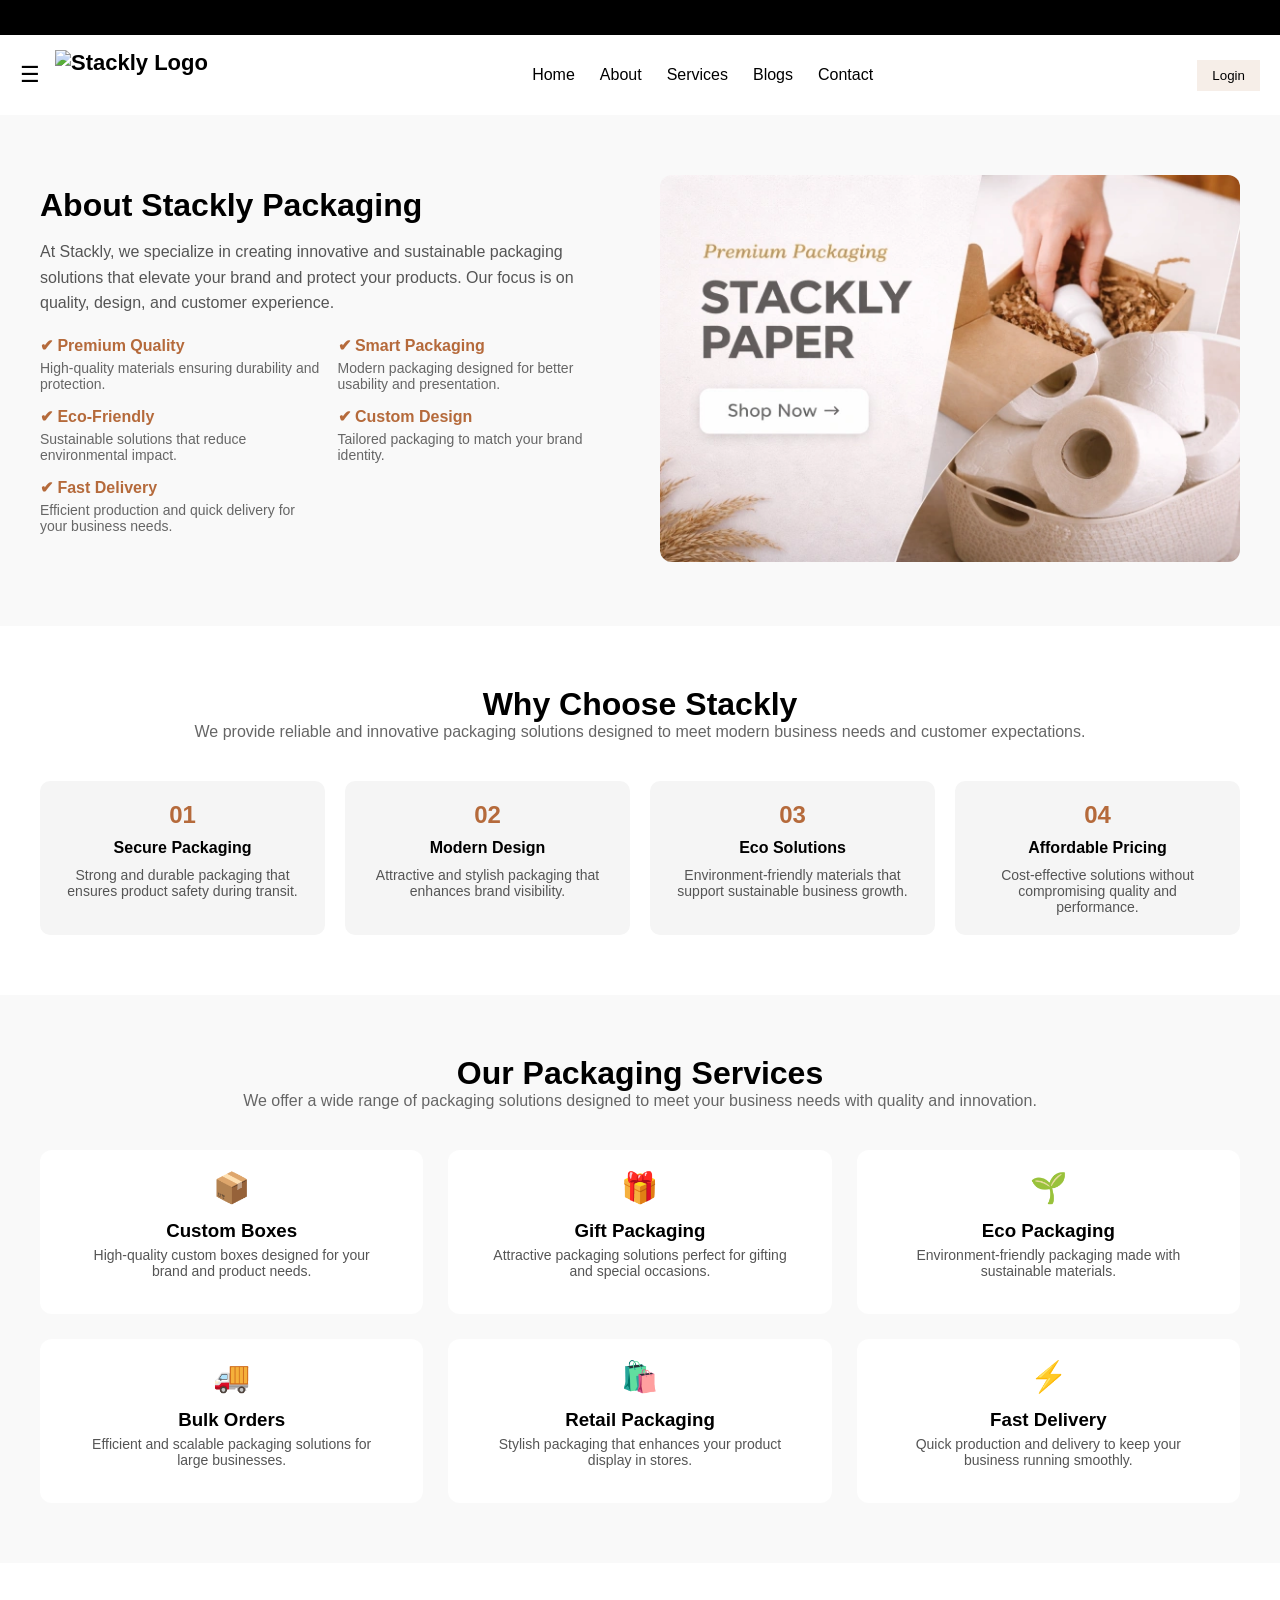
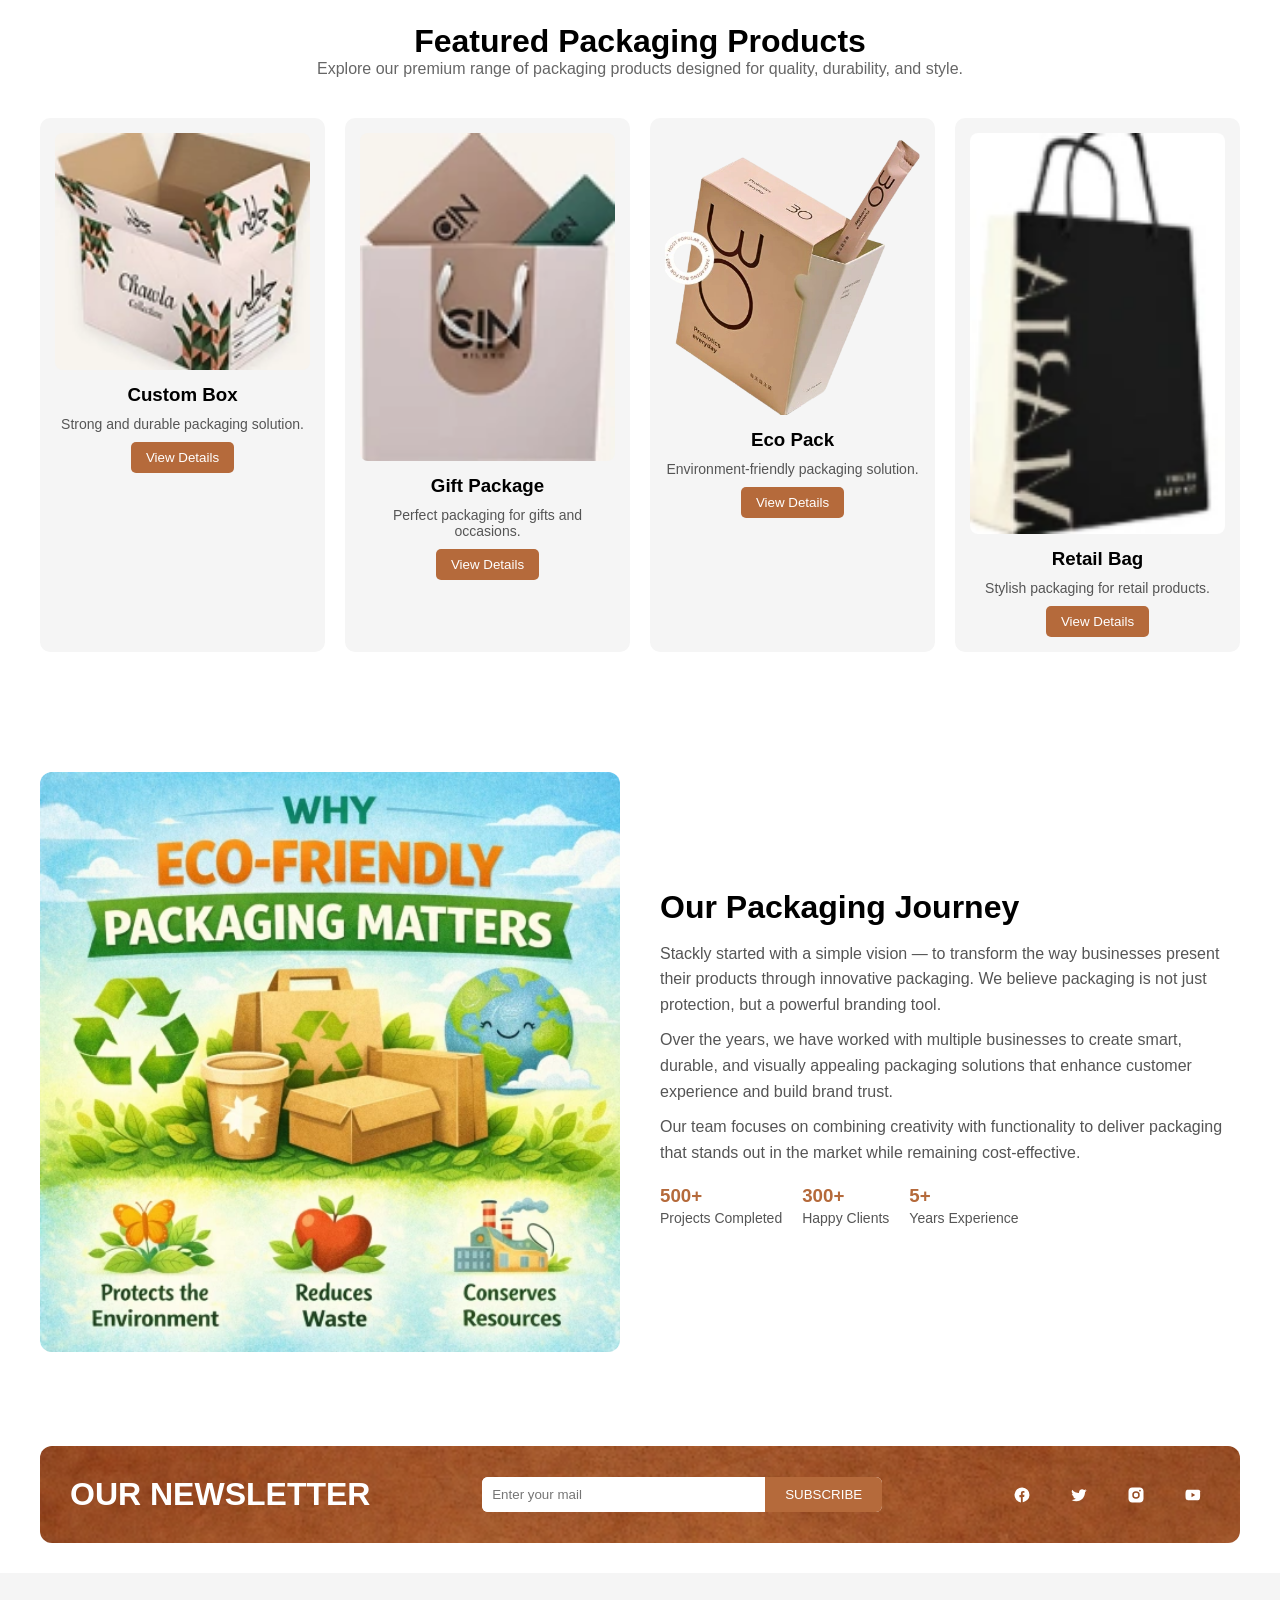
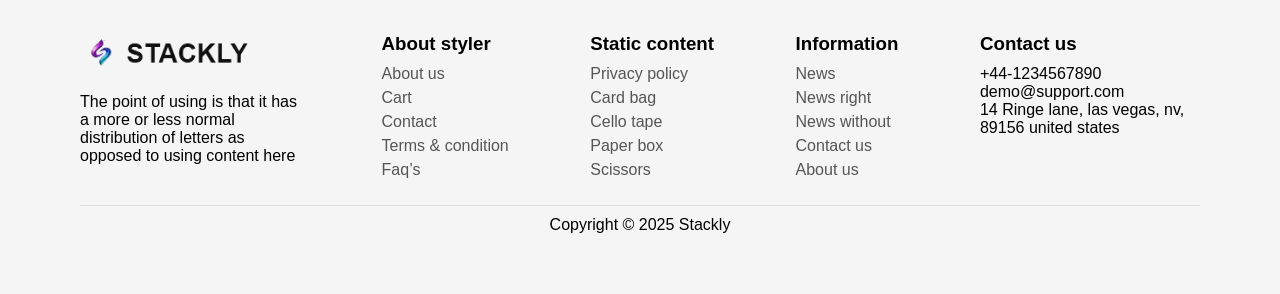
==== about.html @ 5dd0e245 "updted the teask" ====
<!DOCTYPE html>
<html lang="en">
<head>
  <meta charset="UTF-8">
  <title>Shopify Style Header</title>
  <link rel="stylesheet" href="style.css">
</head>
<body>

<!-- TOP BAR -->
<div class="top-bar">
  <div class="scroll-text">
    🚀 Free Shipping Above ₹999 | Best Packaging Solutions | Contact Now!
  </div>
</div>

<!-- HEADER -->
<header class="header">

  <!-- LEFT -->
  <div class="left">
    <div class="hamburger" id="hamburger">☰</div>
  <a href="index.html" class="logo">
  <img src="images/logo2.webp" alt="Stackly Logo">
</a>
  </div>

  <!-- CENTER NAV (DESKTOP) -->
  <nav class="nav-desktop">
    <a href="index.html">Home</a>
    <a href="about.html">About</a>
    <a href="services.html">Services</a>
    <a href="blogs.html">Blogs</a>
    <a href="contact.html">Contact</a>
  </nav>

  <!-- RIGHT -->
  <div class="right">
    <button class="login-btn">Login</button>
  </div>

</header>

<!-- MOBILE MENU -->
<div class="mobile-menu" id="mobileMenu">

  <div class="menu-header">
    <span>Menu</span>
    <span class="close-btn" id="closeBtn">✕</span>
  </div>

 <ul class="menu-list">
  <li>
    <a href="index.html" class="menu-item">HOME <span>▾</span></a>
  </li>
  <li>
    <a href="about.html" class="menu-item">ABOUT US <span>▾</span></a>
  </li>
  <li>
    <a href="services.html" class="menu-item">SERVICES <span>▾</span></a>
  </li>
  <li>
    <a href="blogs.html" class="menu-item">BLOGS <span>▾</span></a>
  </li>
  <li>
    <a href="contact.html" class="menu-item">CONTACT <span>▾</span></a>
  </li>
</ul>

</div>

<!-- OVERLAY -->
<div class="overlay" id="overlay"></div>























<section class="about-stackly">

  <div class="about-container">

    <!-- LEFT CONTENT -->
    <div class="about-text">
      <h2>About Stackly Packaging</h2>
      <p class="main-text">
        At Stackly, we specialize in creating innovative and sustainable packaging
        solutions that elevate your brand and protect your products. Our focus is on
        quality, design, and customer experience.
      </p>

      <!-- FEATURES -->
      <div class="features">

        <div class="feature">
          <h4>✔ Premium Quality</h4>
          <p>High-quality materials ensuring durability and protection.</p>
        </div>

        <div class="feature">
          <h4>✔ Smart Packaging</h4>
          <p>Modern packaging designed for better usability and presentation.</p>
        </div>

        <div class="feature">
          <h4>✔ Eco-Friendly</h4>
          <p>Sustainable solutions that reduce environmental impact.</p>
        </div>

        <div class="feature">
          <h4>✔ Custom Design</h4>
          <p>Tailored packaging to match your brand identity.</p>
        </div>

        <div class="feature">
          <h4>✔ Fast Delivery</h4>
          <p>Efficient production and quick delivery for your business needs.</p>
        </div>

      </div>
    </div>

    <!-- RIGHT IMAGE -->
    <div class="about-image">
      <img src="IMAGES/paper1.webp" alt="Stackly Packaging">
    </div>

  </div>

</section>















<section class="why-stackly">

  <div class="why-container">

    <!-- HEADING -->
    <div class="why-header">
      <h2>Why Choose Stackly</h2>
      <p>
        We provide reliable and innovative packaging solutions designed to meet 
        modern business needs and customer expectations.
      </p>
    </div>

    <!-- CARDS -->
    <div class="why-cards">

      <div class="why-card">
        <h3>01</h3>
        <h4>Secure Packaging</h4>
        <p>
          Strong and durable packaging that ensures product safety during transit.
        </p>
      </div>

      <div class="why-card">
        <h3>02</h3>
        <h4>Modern Design</h4>
        <p>
          Attractive and stylish packaging that enhances brand visibility.
        </p>
      </div>

      <div class="why-card">
        <h3>03</h3>
        <h4>Eco Solutions</h4>
        <p>
          Environment-friendly materials that support sustainable business growth.
        </p>
      </div>

      <div class="why-card">
        <h3>04</h3>
        <h4>Affordable Pricing</h4>
        <p>
          Cost-effective solutions without compromising quality and performance.
        </p>
      </div>

    </div>

  </div>

</section>











<section class="services">

  <div class="services-container">

    <!-- HEADER -->
    <div class="services-header">
      <h2>Our Packaging Services</h2>
      <p>
        We offer a wide range of packaging solutions designed to meet your
        business needs with quality and innovation.
      </p>
    </div>

    <!-- SERVICES GRID -->
    <div class="services-grid">

      <div class="service-card">
        <div class="icon">📦</div>
        <h3>Custom Boxes</h3>
        <p>High-quality custom boxes designed for your brand and product needs.</p>
      </div>

      <div class="service-card">
        <div class="icon">🎁</div>
        <h3>Gift Packaging</h3>
        <p>Attractive packaging solutions perfect for gifting and special occasions.</p>
      </div>

      <div class="service-card">
        <div class="icon">🌱</div>
        <h3>Eco Packaging</h3>
        <p>Environment-friendly packaging made with sustainable materials.</p>
      </div>

      <div class="service-card">
        <div class="icon">🚚</div>
        <h3>Bulk Orders</h3>
        <p>Efficient and scalable packaging solutions for large businesses.</p>
      </div>

      <div class="service-card">
        <div class="icon">🛍️</div>
        <h3>Retail Packaging</h3>
        <p>Stylish packaging that enhances your product display in stores.</p>
      </div>

      <div class="service-card">
        <div class="icon">⚡</div>
        <h3>Fast Delivery</h3>
        <p>Quick production and delivery to keep your business running smoothly.</p>
      </div>

    </div>

  </div>

</section>



















<section class="products">

  <div class="products-container">

    <!-- HEADER -->
    <div class="products-header">
      <h2>Featured Packaging Products</h2>
      <p>
        Explore our premium range of packaging products designed for quality,
        durability, and style.
      </p>
    </div>

    <!-- PRODUCT GRID -->
    <div class="products-grid">

      <!-- PRODUCT 1 -->
      <div class="product-card">
        <div class="product-img">
          <img src="IMAGES/T1 (5).webp" alt="product">
        </div>
        <h3>Custom Box</h3>
        <p>Strong and durable packaging solution.</p>
        <button>View Details</button>
      </div>

      <!-- PRODUCT 2 -->
      <div class="product-card">
        <div class="product-img">
          <img src="IMAGES/T1 (3).webp" alt="product">
        </div>
        <h3>Gift Package</h3>
        <p>Perfect packaging for gifts and occasions.</p>
        <button>View Details</button>
      </div>

      <!-- PRODUCT 3 -->
      <div class="product-card">
        <div class="product-img">
          <img src="IMAGES/PAPER.webp" alt="product">
        </div>
        <h3>Eco Pack</h3>
        <p>Environment-friendly packaging solution.</p>
        <button>View Details</button>
      </div>

      <!-- PRODUCT 4 -->
      <div class="product-card">
        <div class="product-img">
          <img src="IMAGES/o (4).webp" alt="product">
        </div>
        <h3>Retail Bag</h3>
        <p>Stylish packaging for retail products.</p>
        <button>View Details</button>
      </div>

    </div>

  </div>

</section>

















<section class="about-story">

  <div class="about-story-container">

    <!-- IMAGE -->
    <div class="story-image">
      <img src="IMAGES/blog2.webp" alt="Stackly Story">
    </div>

    <!-- TEXT -->
    <div class="story-text">
      <h2>Our Packaging Journey</h2>

      <p>
        Stackly started with a simple vision — to transform the way businesses
        present their products through innovative packaging. We believe packaging
        is not just protection, but a powerful branding tool.
      </p>

      <p>
        Over the years, we have worked with multiple businesses to create smart,
        durable, and visually appealing packaging solutions that enhance customer
        experience and build brand trust.
      </p>

      <p>
        Our team focuses on combining creativity with functionality to deliver
        packaging that stands out in the market while remaining cost-effective.
      </p>

      <!-- STATS -->
      <div class="story-stats">

        <div class="stat">
          <h3>500+</h3>
          <p>Projects Completed</p>
        </div>

        <div class="stat">
          <h3>300+</h3>
          <p>Happy Clients</p>
        </div>

        <div class="stat">
          <h3>5+</h3>
          <p>Years Experience</p>
        </div>

      </div>

    </div>

  </div>

</section>


<section class="newsletter">
  <div class="newsletter-container">

    <h2>OUR NEWSLETTER</h2>

    <div class="subscribe-box">
      <input type="email" placeholder="Enter your mail">
      <button>SUBSCRIBE</button>
    </div>
<div class="social-icons">

  <!-- Facebook -->
  <a href="#">
    <svg viewBox="0 0 24 24">
      <path d="M22 12a10 10 0 1 0-11.5 9.9v-7h-2v-2.9h2V9.8c0-2 1.2-3.1 3-3.1.9 0 1.8.2 1.8.2v2h-1c-1 0-1.3.6-1.3 1.2v1.5h2.3l-.4 2.9h-1.9v7A10 10 0 0 0 22 12z"/>
    </svg>
  </a>

  <!-- Twitter -->
  <a href="#">
    <svg viewBox="0 0 24 24">
      <path d="M22 5.8c-.7.3-1.5.6-2.3.7.8-.5 1.4-1.3 1.7-2.2-.8.5-1.7.9-2.6 1.1A4.1 4.1 0 0 0 12 8.3c0 .3 0 .6.1.9A11.6 11.6 0 0 1 3 4.9a4.1 4.1 0 0 0 1.3 5.5c-.6 0-1.2-.2-1.7-.5v.1c0 2 1.4 3.7 3.3 4-.3.1-.7.1-1 .1-.3 0-.5 0-.8-.1.5 1.6 2.1 2.7 3.9 2.8A8.3 8.3 0 0 1 2 18.6a11.7 11.7 0 0 0 6.3 1.8c7.6 0 11.7-6.3 11.7-11.7v-.5c.8-.6 1.5-1.3 2-2.1z"/>
    </svg>
  </a>

  <!-- Instagram -->
  <a href="#">
    <svg viewBox="0 0 24 24">
      <path d="M7 2C4.2 2 2 4.2 2 7v10c0 2.8 2.2 5 5 5h10c2.8 0 5-2.2 5-5V7c0-2.8-2.2-5-5-5H7zm5 5a5 5 0 1 1 0 10 5 5 0 0 1 0-10zm6.5-.9a1.2 1.2 0 1 1-2.4 0 1.2 1.2 0 0 1 2.4 0zM12 9a3 3 0 1 0 0 6 3 3 0 0 0 0-6z"/>
    </svg>
  </a>

  <!-- YouTube -->
  <a href="#">
    <svg viewBox="0 0 24 24">
      <path d="M21.8 8s-.2-1.4-.8-2c-.7-.8-1.5-.8-1.9-.9C16.5 5 12 5 12 5h0s-4.5 0-7.1.1c-.4 0-1.2 0-1.9.9-.6.6-.8 2-.8 2S2 9.6 2 11.3v1.4c0 1.7.2 3.3.2 3.3s.2 1.4.8 2c.7.8 1.7.8 2.1.9 1.5.1 6.4.1 6.4.1s4.5 0 7.1-.1c.4 0 1.2 0 1.9-.9.6-.6.8-2 .8-2s.2-1.6.2-3.3v-1.4c0-1.7-.2-3.3-.2-3.3zM10 15V9l5 3-5 3z"/>
    </svg>
  </a>

</div>
  </div>
</section>


<footer class="footer">
  <div class="footer-container">

    <!-- LOGO -->
    <div class="footer-col">
     <a href="index.html">
  <img src="IMAGES/logo2.webp" class="logo" alt="Stackly Logo">
</a>
      <p>
        The point of using is that it has a more or less normal distribution 
        of letters as opposed to using content here
      </p>
    </div>

    <!-- ABOUT -->
    <div class="footer-col">
      <h3>About styler</h3>
      <a href="about.html">About us</a>
      <a href="404.html">Cart</a>
      <a href="contact.html">Contact</a>
      <a href="404.html">Terms & condition</a>
      <a href="404.html">Faq’s</a>
    </div>

    <!-- STATIC -->
    <div class="footer-col">
      <h3>Static content</h3>
      <a href="404.html">Privacy policy</a>
      <a href="404.html">Card bag</a>
      <a href="404.html">Cello tape</a>
      <a href="404.html">Paper box</a>
      <a href="404.html">Scissors</a>
    </div>

    <!-- INFO -->
    <div class="footer-col">
      <h3>Information</h3>
      <a href="404.html">News</a>
      <a href="404.html">News right</a>
      <a href="404.html">News without</a>
      <a href="404.html">Contact us</a>
      <a href="about.html">About us</a>
    </div>
    <!-- CONTACT -->
    <div class="footer-col">
      <h3>Contact us</h3>
      <p>+44-1234567890</p>
      <p>demo@support.com</p>
      <p>14 Ringe lane, las vegas, nv, 89156 united states</p>
    </div>

  </div>

  <div class="footer-bottom">
    <p>Copyright © 2025 Stackly</p>
  </div>
</footer>

<script src="main.js"></script>
</body>
</html>
---- style.css ----
* {
  margin: 0;
  padding: 0;
  box-sizing: border-box;
  font-family: sans-serif;
}

/* TOP BAR */
.top-bar {
  background: #000;
  color: #fff;
  overflow: hidden;
  white-space: nowrap;
  padding: 8px 0;
}

.scroll-text {
  display: inline-block;
  padding-left: 100%;
  animation: scroll 15s linear infinite;
}

@keyframes scroll {
  from { transform: translateX(0); }
  to { transform: translateX(-100%); }
}

/* HEADER */
.header {
  background: #ffffff;
  display: flex;
  justify-content: space-between;
  align-items: center;
  padding: 15px 20px;
  position: sticky;
  top: 0;
  z-index: 1000;
}

/* LEFT */
.left {
  display: flex;
  align-items: center;
  gap: 15px;
}

.logo {
  text-decoration: none;
  font-size: 22px;
  font-weight: bold;
  color: #000;
}

/* HAMBURGER */
.hamburger {
  font-size: 22px;
  cursor: pointer;
}

/* DESKTOP NAV */
.nav-desktop {
  display: flex;
  gap: 25px;
}

.nav-desktop a {
  text-decoration: none;
  color: #000;
}

/* LOGIN */
.login-btn {
  background: #f6eee8;
  padding: 8px 15px;
  border: none;
  cursor: pointer;
}

/* MOBILE MENU */
.mobile-menu {
  position: fixed;
  top: 0;
  left: -100%;
  width: 280px;
  height: 100%;
  background: #f6eee8;
  transition: 0.4s;
  z-index: 2000;
  padding: 20px;
}

.mobile-menu.active {
  left: 0;
}

/* MENU HEADER */
.menu-header {
  display: flex;
  justify-content: space-between;
  align-items: center;
  margin-bottom: 20px;
}

.close-btn {
  font-size: 22px;
  cursor: pointer;
}

/* MENU LIST */
.menu-list {
  list-style: none;
}

.menu-item {
  display: flex;
  justify-content: space-between;
  padding: 15px 0;
  border-bottom: 1px solid #ddd;
  cursor: pointer;
}

/* OVERLAY */
.overlay {
  position: fixed;
  top: 0;
  left: 0;
  width: 100%;
  height: 100%;
  background: rgba(0,0,0,0.4);
  display: none;
  z-index: 1500;
}

.overlay.active {
  display: block;
}

/* RESPONSIVE */
@media (max-width: 768px) {
  .nav-desktop {
    display: none;
  }
}
















/* HERO SECTION */
.hero {
  background: #f6eee8;
  padding: 60px 40px;
}

.hero-container {
  display: flex;
  align-items: center;
  justify-content: space-between;
  gap: 40px;
}

/* IMAGE */
.hero-image img {
  width: 100%;
  max-width: 400px;
}

/* CONTENT */
.hero-content {
  max-width: 500px;
}

.sub-title {
  color: #b07a4f;
  margin-bottom: 10px;
}

/* TITLE */
.hero-content h1 {
  font-size: 48px;
  margin-bottom: 20px;
}

/* FEATURES */
.features {
  display: flex;
  gap: 30px;
  margin-bottom: 20px;
}

.features h4 {
  margin-bottom: 5px;
}

.features p {
  font-size: 14px;
  color: #555;
}

/* BUTTON */
.hero-btn {
  padding: 12px 25px;
  background: #b07a4f;
  color: #fff;
  border: none;
  cursor: pointer;
  border-radius: 5px;
}

/* ANIMATION (ONE BY ONE) */
.hero-image,
.sub-title,
.hero-content h1,
.features div,
.hero-btn {
  opacity: 0;
  transform: translateY(30px);
  animation: fadeUp 0.6s forwards;
}

.hero-image { animation-delay: 0.2s; }
.sub-title { animation-delay: 0.4s; }
.hero-content h1 { animation-delay: 0.6s; }
.features div:nth-child(1) { animation-delay: 0.8s; }
.features div:nth-child(2) { animation-delay: 1s; }
.hero-btn { animation-delay: 1.2s; }

@keyframes fadeUp {
  to {
    opacity: 1;
    transform: translateY(0);
  }
}

/* RESPONSIVE */
@media (max-width: 768px) {

  .hero-container {
    flex-direction: column;
    text-align: center;
  }

  .features {
    flex-direction: column;
  }

  .hero-content h1 {
    font-size: 32px;
  }

  .hero-image img {
    max-width: 300px;
  }
}













@media (max-width: 768px) {

  .hero-container {
    flex-direction: column;
    align-items: flex-start;   /* ✅ LEFT ALIGN */
    text-align: left;          /* ✅ LEFT TEXT */
  }

  .features {
    flex-direction: column;
    align-items: flex-start;   /* ✅ LEFT ALIGN */
  }

  .hero-content {
    width: 100%;
  }

  .hero-content h1 {
    font-size: 32px;
  }

  .hero-image {
    width: 100%;
  }

  .hero-image img {
    max-width: 300px;
  }
}











/* SECTION */
.category {
  background: white;
  padding: 60px 40px;
}

/* CONTAINER */
.category-container {
  display: flex;
  justify-content: space-between;
  gap: 40px;
}

/* LEFT */
.category-left {
  max-width: 300px;
}

.small-title {
  color: #b07a4f;
  margin-bottom: 10px;
}

.category-left h2 {
  font-size: 40px;
  margin-bottom: 15px;
}

.desc {
  color: #555;
  margin-bottom: 20px;
}

/* BUTTON */
.category-btn {
  padding: 12px 25px;
  background: #b07a4f;
  color: #fff;
  border: none;
  border-radius: 5px;
  cursor: pointer;
}

/* RIGHT GRID (NO OVERFLOW) */
.category-right {
  display: grid;
  grid-template-columns: repeat(auto-fit, minmax(180px, 1fr));
  gap: 20px;
  width: 100%;
}

/* CARD */
.card {
  background: #eee7e1;
  padding: 20px;
  border-radius: 10px;
  text-align: center;
  transition: 0.3s;
}

.card:hover {
  transform: translateY(-5px);
}

/* IMAGE */
.card img {
  width: 100%;
  margin-bottom: 15px;
}

/* INFO */
.card-info span {
  color: #b07a4f;
  font-size: 14px;
}

.card-info h4 {
  margin-top: 5px;
}

/* ANIMATION */
.category-left,
.card {
  opacity: 0;
  transform: translateY(30px);
  animation: fadeUp 0.6s forwards;
}

.category-left { animation-delay: 0.2s; }
.card:nth-child(1) { animation-delay: 0.4s; }
.card:nth-child(2) { animation-delay: 0.6s; }
.card:nth-child(3) { animation-delay: 0.8s; }
.card:nth-child(4) { animation-delay: 1s; }
.card:nth-child(5) { animation-delay: 1.2s; }

@keyframes fadeUp {
  to {
    opacity: 1;
    transform: translateY(0);
  }
}

/* RESPONSIVE */
@media (max-width: 768px) {

  .category-container {
    flex-direction: column;
    align-items: flex-start;
  }

  .category-left h2 {
    font-size: 28px;
  }

  .category {
    padding: 40px 20px;
  }
}













.features-strip {
  background: #ffffff;
  padding: 30px 40px;
  border-top: 1px solid #eee;
}

.features-container {
  display: flex;
  justify-content: space-between;
  align-items: center;
  flex-wrap: wrap;
}

/* ITEM */
.feature-item {
  display: flex;
  align-items: center;
  gap: 10px;
  color: #333;

  opacity: 0;
  transform: translateY(20px);
  animation: fadeUp 0.6s forwards;
}

.feature-item:nth-child(1) { animation-delay: 0.2s; }
.feature-item:nth-child(2) { animation-delay: 0.4s; }
.feature-item:nth-child(3) { animation-delay: 0.6s; }
.feature-item:nth-child(4) { animation-delay: 0.8s; }

/* ICON */
.icon {
  font-size: 22px;
  color: #b07a4f;
}

/* TEXT */
.feature-item p {
  font-size: 16px;
}

/* ANIMATION */
@keyframes fadeUp {
  to {
    opacity: 1;
    transform: translateY(0);
  }
}

/* RESPONSIVE */
@media (max-width: 768px) {

  .features-container {
    flex-direction: column;
    align-items: flex-start;
    gap: 15px;
  }

  .features-strip {
    padding: 20px;
  }
}











/* SECTION */
.featured {
  background: #f6eee8;
  padding: 60px 40px;
}

/* HEADER */
.featured-header {
  text-align: center;
  margin-bottom: 40px;
}

.featured-header .sub {
  color: #b07a4f;
  margin-bottom: 5px;
}

.featured-header h2 {
  font-size: 36px;
}

/* GRID */
.featured-grid {
  display: grid;
  grid-template-columns: repeat(4, 1fr);
  gap: 25px;
}

/* PRODUCT CARD */
.product {
  text-align: center;

  opacity: 0;
  transform: translateY(30px);
  animation: fadeUp 0.6s forwards;
}

.product:nth-child(1) { animation-delay: 0.2s; }
.product:nth-child(2) { animation-delay: 0.4s; }
.product:nth-child(3) { animation-delay: 0.6s; }
.product:nth-child(4) { animation-delay: 0.8s; }

/* IMAGE BOX */
.img-box {
  background: #fff;
  padding: 30px;
  border-radius: 10px;
  position: relative;
  overflow: hidden;
}

.img-box img {
  width: 100%;
}

/* HOVER ICONS */
.hover-icons {
  position: absolute;
  bottom: 10px;
  left: 50%;
  transform: translateX(-50%);
  display: flex;
  gap: 10px;
  opacity: 0;
  transition: 0.3s;
}

.hover-icons span {
  background: #b07a4f;
  color: #fff;
  padding: 8px;
  border-radius: 5px;
  cursor: pointer;
}

/* SHOW ON HOVER */
.img-box:hover .hover-icons {
  opacity: 1;
  bottom: 20px;
}

/* WISHLIST TAG */
.wishlist {
  position: absolute;
  top: 10px;
  left: 10px;
  background: #000;
  color: #fff;
  padding: 5px 8px;
  font-size: 12px;
}

/* TEXT */
.product h4 {
  margin: 15px 0 5px;
}

.price {
  color: #b07a4f;
}

.price span {
  text-decoration: line-through;
  color: #999;
  margin-left: 5px;
}

/* BUTTON */
.view-all {
  text-align: center;
  margin-top: 30px;
}

.view-all button {
  padding: 12px 25px;
  background: #b07a4f;
  color: #fff;
  border: none;
  border-radius: 5px;
  cursor: pointer;
}

/* ANIMATION */
@keyframes fadeUp {
  to {
    opacity: 1;
    transform: translateY(0);
  }
}

/* RESPONSIVE */
@media (max-width: 1024px) {
  .featured-grid {
    grid-template-columns: repeat(2, 1fr);
  }
}

@media (max-width: 768px) {
  .featured {
    padding: 40px 20px;
  }

  .featured-grid {
    grid-template-columns: 1fr;
  }

  .featured-header h2 {
    font-size: 28px;
  }
}









/* PRODUCT CARD FIX */
.product {
  text-align: center;
}

/* IMAGE BOX SAME SIZE */
.img-box {
  background: #fff;
  padding: 20px;
  border-radius: 10px;

  height: 250px;              /* ✅ FIX HEIGHT */
  display: flex;
  align-items: center;
  justify-content: center;
  overflow: hidden;
}

/* IMAGE FIX */
.img-box img {
  max-width: 100%;
  max-height: 100%;           /* ✅ KEEP INSIDE BOX */
  object-fit: contain;        /* ✅ NO STRETCH */
}
















/* SECTION */
.promo {
  padding: 50px 40px;
  background: #fff;
}

/* CONTAINER */
.promo-container {
  display: grid;
  grid-template-columns: repeat(3, 1fr);
  gap: 25px;
}

/* CARD */
.promo-card {
  position: relative;
  height: 220px;
  border-radius: 15px;
  overflow: hidden;
  display: flex;
  align-items: flex-end;
  padding: 20px;

  background-size: cover;
  background-position: center;

  cursor: pointer;

  opacity: 0;
  transform: translateY(30px);
  animation: fadeUp 0.6s forwards;
}

.card1 { animation-delay: 0.2s; }
.card2 { animation-delay: 0.4s; }
.card3 { animation-delay: 0.6s; }

/* ADD YOUR IMAGES HERE */
.card1 {
  background-image: url("bg1.jpg");
}

.card2 {
  background-image: url("bg2.jpg");
}

.card3 {
  background-image: url("bg3.jpg");
}

/* OVERLAY */
.overlay {
  position: absolute;
  inset: 0;
  background: rgba(0,0,0,0.3);
}

/* CONTENT */
.content {
  position: relative;
  color: #fff;
}

.content.center {
  text-align: center;
  width: 100%;
}

.content p {
  font-size: 14px;
}

.content h3 {
  font-size: 22px;
  margin: 5px 0;
}

/* BUTTON */
.content button {
  margin-top: 10px;
  padding: 8px 15px;
  border: none;
  cursor: pointer;
  border-radius: 5px;
  background: #fff;
}

.dark-btn {
  background: #333;
  color: #fff;
}

/* HOVER EFFECT */
.promo-card:hover {
  transform: scale(1.03);
}

/* ANIMATION */
@keyframes fadeUp {
  to {
    opacity: 1;
    transform: translateY(0);
  }
}

/* RESPONSIVE */
@media (max-width: 768px) {

  .promo {
    padding: 30px 20px;
  }

  .promo-container {
    grid-template-columns: 1fr;
  }

  .promo-card {
    height: 180px;
  }
}






/* SECTION SAFE (won’t affect other content) */
.banner-section {
  padding: 40px;
  background: #f5f5f5;
}

.banner-container {
  display: flex;
  gap: 20px;
  justify-content: center;
}

/* CARD */
.banner-card {
  position: relative;
  width: 320px;
  height: 200px;
  border-radius: 15px;
  overflow: hidden;

  /* 👉 YOU ADD IMAGE HERE */
  background-size: cover;
  background-position: center;

  transition: 0.3s;
}

/* Example (replace with your images) */
.banner-card:nth-child(1) {
  background-image: url('IMAGES/bottle2.webp');
}

.banner-card:nth-child(2) {
  background-image: url('IMAGES/chcolate.webp');
}

.banner-card:nth-child(3) {
  background-image: url('IMAGES/toli.webp');
}

/* DARK OVERLAY */
.overlay {
  position: absolute;
  inset: 0;
  background: rgba(0,0,0,0.4);
}

/* CONTENT */
.banner-content {
  position: absolute;
  bottom: 20px;
  left: 20px;
  color: #fff;
  z-index: 2;
}

.banner-content h2 {
  margin: 5px 0;
}

/* BUTTON */
.banner-content button {
  background: #fff;
  border: none;
  padding: 10px;
  border-radius: 50%;
  cursor: pointer;
}

/* CENTER BUTTON */
.banner-content a {
  display: inline-block;
  margin-top: 10px;
  background: #222;
  color: #fff;
  padding: 10px 20px;
  text-decoration: none;
  border-radius: 6px;
}

/* HOVER EFFECT */
.banner-card:hover {
  transform: translateY(-5px);
}











@media (max-width: 768px) {

  .banner-container {
    flex-direction: column;
    align-items: center;
  }

  .banner-card {
    width: 100%;
    max-width: 350px;
    height: 180px;
  }

  .banner-content h2 {
    font-size: 18px;
  }

  .banner-content p {
    font-size: 12px;
  }
}













/* SECTION */
.testimonial-section {
  padding: 60px 20px;
  background: #f5f5f5;
  text-align: center;
}

/* HEADINGS */
.subtitle {
  color: #b56a3b;
  font-size: 14px;
}

.title {
  font-size: 32px;
  margin: 10px 0 40px;
}

/* WRAPPER */
.testimonial-wrapper {
  display: flex;
  justify-content: center;
  gap: 40px;
  flex-wrap: wrap;
}

/* CARD */
.testimonial-card {
  position: relative;
  display: flex;
  align-items: center;
  gap: 20px;
  max-width: 500px;
}

/* IMAGE */
.image-box img {
  width: 200px;
  height: 220px;
  object-fit: cover;
  border-radius: 12px;
}

/* TEXT */
.text-box {
  text-align: left;
}

.stars {
  color: #b56a3b;
  margin-bottom: 10px;
}

.text-box p {
  font-size: 14px;
  color: #666;
}

.text-box h4 {
  margin: 10px 0 5px;
}

.text-box span {
  color: #b56a3b;
  font-size: 13px;
}

/* QUOTE ICON */
.quote {
  position: absolute;
  right: -20px;
  top: 50%;
  transform: translateY(-50%);
  background: #b56a3b;
  color: #fff;
  width: 50px;
  height: 50px;
  border-radius: 50%;
  display: flex;
  align-items: center;
  justify-content: center;
  font-size: 24px;
}











@media (max-width: 768px) {

  .testimonial-card {
    flex-direction: column;
    text-align: center;
  }

  .text-box {
    text-align: center;
  }

  .image-box img {
    width: 100%;
    max-width: 280px;
    height: auto;
  }

  .quote {
    position: static;
    margin-top: 10px;
  }
}













/* SECTION */
.articles-section {
  padding: 60px 20px;
  background: #f5f5f5;
  text-align: center;
}

/* HEADINGS */
.subtitle {
  color: #b56a3b;
  font-size: 14px;
}

.title {
  font-size: 32px;
  margin: 10px 0 40px;
}

/* WRAPPER */
.articles-wrapper {
  display: flex;
  gap: 25px;
  justify-content: center;
  flex-wrap: wrap;
}

/* CARD */
.article-card {
  max-width: 320px;
  text-align: left;
}

/* IMAGE */
.image-box {
  position: relative;
}

.image-box img {
  width: 100%;
  border-radius: 12px;
}

/* DATE BADGE */
.date-badge {
  position: absolute;
  bottom: 10px;
  left: 10px;
  background: #fff;
  padding: 8px 12px;
  border-radius: 8px;
  text-align: center;
}

.date-badge span {
  display: block;
  font-weight: bold;
  color: #b56a3b;
}

.date-badge small {
  font-size: 12px;
}

/* TEXT */
.article-card h3 {
  margin: 15px 0 8px;
  font-size: 18px;
}

.article-card p {
  font-size: 14px;
  color: #666;
}

/* BUTTON */
.btn {
  display: inline-block;
  margin-top: 15px;
  background: #b56a3b;
  color: #fff;
  padding: 10px 20px;
  border-radius: 6px;
  text-decoration: none;
  font-size: 14px;
}

.btn:hover {
  background: #944f28;
}










@media (max-width: 768px) {

  .articles-wrapper {
    flex-direction: column;
    align-items: center;
  }

  .article-card {
    max-width: 90%;
  }

  .title {
    font-size: 24px;
  }
}












/* NEWSLETTER */
.newsletter-container {
  display: flex;
  justify-content: space-between;
  align-items: center;
  flex-wrap: wrap;
}

.subscribe-box {
  display: flex;
}

.subscribe-box input {
  flex: 1;
}

.social-icons {
  display: flex;
}

.social-icons a {
  display: flex;
  align-items: center;
  justify-content: center;
}

/* FOOTER */
.footer-container {
  display: flex;
  justify-content: space-between;
  flex-wrap: wrap;
}

.footer-col {
  display: flex;
  flex-direction: column;
}




@media (max-width: 768px) {

  .newsletter-container {
    flex-direction: column;
    align-items: center;
  }

  .subscribe-box {
    flex-direction: column;
    width: 100%;
  }

  .social-icons {
    justify-content: center;
  }

  .footer-container {
    flex-direction: column;
    align-items: center;
  }

  .footer-col {
    align-items: center;
    text-align: center;
  }
}








/* 🔹 NEWSLETTER */
.newsletter {
  margin: 20px;
  padding: 30px;
  border-radius: 12px;
  color: white;

  background: url('IMAGES/chcolate.webp');
  background-size: cover;
}

.newsletter-container {
  display: flex;
  justify-content: space-between;
  align-items: center;
  flex-wrap: wrap;
}

.newsletter h2 {
  font-size: 28px;
}

/* SUBSCRIBE */
.subscribe-box {
  display: flex;
  background: white;
  border-radius: 6px;
  overflow: hidden;
}

.subscribe-box input {
  border: none;
  padding: 10px;
  outline: none;
}

.subscribe-box button {
  background: #b56a3b;
  color: white;
  border: none;
  padding: 10px 20px;
}

/* SOCIAL */
.social-icons a {
  margin-left: 10px;
  color: white;
  text-decoration: none;
}

/* 🔹 FOOTER */
.footer {
  background: #f5f5f5;
  padding: 50px 20px;
}

.footer-container {
  display: flex;
  justify-content: space-between;
  gap: 30px;
  flex-wrap: wrap;
}

.footer-col {
  max-width: 220px;
}

.footer-col h3 {
  margin-bottom: 10px;
}

.footer-col a {
  display: block;
  margin-bottom: 6px;
  color: #555;
  text-decoration: none;
}

.logo {
  width: 120px;
  margin-bottom: 10px;
}

/* BOTTOM */
.footer-bottom {
  text-align: center;
  margin-top: 20px;
  border-top: 1px solid #ddd;
  padding-top: 10px;
}

/* 📱 MOBILE */
@media (max-width: 768px) {

  .newsletter-container {
    flex-direction: column;
    gap: 15px;
    text-align: center;
  }

  .subscribe-box {
    flex-direction: column;
    width: 100%;
    max-width: 300px;
  }

  .subscribe-box button {
    width: 100%;
  }

  .footer-container {
    flex-direction: column;
    align-items: center;
    text-align: center;
  }

  .footer-col {
    max-width: 100%;
  }
}

/* 💻 DESKTOP */
@media (min-width: 1024px) {

  .newsletter {
    max-width: 1200px;
    margin: 30px auto;
  }

  .newsletter h2 {
    font-size: 32px;
  }

  .subscribe-box {
    width: 400px;
  }

  .footer {
    padding: 60px 80px;
  }
}








.social-icons {
  display: flex;
  gap: 12px;
}

.social-icons a {
  width: 35px;
  height: 35px;
  display: flex;
  align-items: center;
  justify-content: center;
}

.social-icons svg {
  width: 18px;
  height: 18px;
  fill: white;
}








/* SECTION */
.about-stackly {
  padding: 60px 20px;
  background: #f9f9f9;
}

/* CONTAINER */
.about-container {
  display: flex;
  align-items: center;
  justify-content: space-between;
  gap: 40px;
  max-width: 1200px;
  margin: auto;
}

/* TEXT */
.about-text {
  flex: 1;
}

.about-text h2 {
  font-size: 32px;
  margin-bottom: 15px;
}

.main-text {
  color: #555;
  margin-bottom: 20px;
  line-height: 1.6;
}

/* FEATURES */
.features {
  display: grid;
  grid-template-columns: 1fr 1fr;
  gap: 15px;
}

.feature h4 {
  color: #b56a3b;
  margin-bottom: 5px;
}

.feature p {
  font-size: 14px;
  color: #666;
}

/* IMAGE */
.about-image {
  flex: 1;
}

.about-image img {
  width: 100%;
  border-radius: 12px;
}










@media (max-width: 768px) {

  .about-container {
    flex-direction: column;
    text-align: center;
  }

  .features {
    grid-template-columns: 1fr;
  }

  .about-text h2 {
    font-size: 24px;
  }
}














/* SECTION */
.why-stackly {
  padding: 60px 20px;
  background: #fff;
}

/* CONTAINER */
.why-container {
  max-width: 1200px;
  margin: auto;
}

/* HEADER */
.why-header {
  text-align: center;
  margin-bottom: 40px;
}

.why-header h2 {
  font-size: 32px;
}

.why-header p {
  color: #666;
}

/* CARDS */
.why-cards {
  display: grid;
  grid-template-columns: repeat(4, 1fr);
  gap: 20px;
}

/* CARD */
.why-card {
  background: #f5f5f5;
  padding: 20px;
  border-radius: 10px;
  text-align: center;
  transition: 0.3s;
}

.why-card h3 {
  color: #b56a3b;
  font-size: 24px;
}

.why-card h4 {
  margin: 10px 0;
}


.why-card p {
  font-size: 14px;
  color: #555;
}

/* HOVER */
.why-card:hover {
  transform: translateY(-5px);
}














@media (max-width: 768px) {

  .why-cards {
    grid-template-columns: 1fr;
  }

  .why-header h2 {
    font-size: 24px;
  }
}











/* SECTION */
.services {
  padding: 60px 20px;
  background: #f9f9f9;
}

/* CONTAINER */
.services-container {
  max-width: 1200px;
  margin: auto;
}

/* HEADER */
.services-header {
  text-align: center;
  margin-bottom: 40px;
}

.services-header h2 {
  font-size: 32px;
}

.services-header p {
  color: #666;
}

/* GRID */
.services-grid {
  display: grid;
  grid-template-columns: repeat(3, 1fr);
  gap: 20px;
}

/* CARD */
.service-card {
  background: #fff;
  padding: 20px;
  border-radius: 10px;
  text-align: center;
  transition: 0.3s;
}

.icon {
  font-size: 30px;
}

.service-card h3 {
  margin: 10px 0;
}

.service-card p {
  font-size: 14px;
  color: #555;
}

/* HOVER */
.service-card:hover {
  transform: translateY(-5px);
}










@media (max-width: 768px) {

  .services-grid {
    grid-template-columns: 1fr;
  }

  .services-header h2 {
    font-size: 24px;
  }
}










/* SECTION */
.products {
  padding: 60px 20px;
  background: #fff;
}

/* CONTAINER */
.products-container {
  max-width: 1200px;
  margin: auto;
}

/* HEADER */
.products-header {
  text-align: center;
  margin-bottom: 40px;
}

.products-header h2 {
  font-size: 32px;
}

.products-header p {
  color: #666;
}

/* GRID */
.products-grid {
  display: grid;
  grid-template-columns: repeat(4, 1fr);
  gap: 20px;
}

/* CARD */
.product-card {
  background: #f5f5f5;
  padding: 15px;
  border-radius: 10px;
  text-align: center;
  transition: 0.3s;
}

.product-img img {
  width: 100%;
  border-radius: 8px;
}

/* TEXT */
.product-card h3 {
  margin: 10px 0;
}

.product-card p {
  font-size: 14px;
  color: #555;
}

/* BUTTON */
.product-card button {
  margin-top: 10px;
  padding: 8px 15px;
  border: none;
  background: #b56a3b;
  color: #fff;
  cursor: pointer;
  border-radius: 5px;
}

/* HOVER */
.product-card:hover {
  transform: translateY(-5px);
}









@media (max-width: 768px) {

  .products-grid {
    grid-template-columns: 1fr;
  }

  .products-header h2 {
    font-size: 24px;
  }
}













/* SECTION */
.about-story {
  padding: 60px 20px;
  background: #fff;
}

/* CONTAINER */
.about-story-container {
  max-width: 1200px;
  margin: auto;
  display: flex;
  align-items: center;
  gap: 40px;
}

/* IMAGE */
.story-image {
  flex: 1;
}

.story-image img {
  width: 100%;
  border-radius: 12px;
}

/* TEXT */
.story-text {
  flex: 1;
}

.story-text h2 {
  font-size: 32px;
  margin-bottom: 15px;
}

.story-text p {
  color: #555;
  margin-bottom: 10px;
  line-height: 1.6;
}

/* STATS */
.story-stats {
  display: flex;
  gap: 20px;
  margin-top: 20px;
}

.stat h3 {
  color: #b56a3b;
}

.stat p {
  font-size: 14px;
}













@media (max-width: 768px) {

  .about-story-container {
    flex-direction: column;
    text-align: center;
  }

  .story-stats {
    flex-direction: column;
    align-items: center;
  }

  .story-text h2 {
    font-size: 24px;
  }
}














/* SECTION */
.services-page {
  padding: 60px 20px;
  background: #f9f9f9;
}

/* CONTAINER */
.services-container {
  max-width: 1200px;
  margin: auto;
}

/* HEADER */
.services-header {
  text-align: center;
  margin-bottom: 40px;
}

.services-header h2 {
  font-size: 32px;
}

.services-header p {
  color: #666;
}

/* GRID */
.services-grid {
  display: grid;
  grid-template-columns: repeat(3, 1fr);
  gap: 25px;
}

/* CARD */
.service-card {
  background: #fff;
  border-radius: 12px;
  overflow: hidden;
  text-align: center;
  transition: 0.3s;
}

.service-card img {
  width: 100%;
  height: 200px;
  object-fit: cover;
}

.service-card h3 {
  margin: 15px 0 5px;
}

.service-card p {
  font-size: 14px;
  color: #555;
  padding: 0 15px 15px;
}

/* HOVER */
.service-card:hover {
  transform: translateY(-5px);
}














@media (max-width: 768px) {

  .services-grid {
    grid-template-columns: 1fr;
  }

  .services-header h2 {
    font-size: 24px;
  }
}















/* SECTION */
.process {
  padding: 60px 20px;
  background: #fff;
}

/* CONTAINER */
.process-container {
  max-width: 1200px;
  margin: auto;
}

/* HEADER */
.process-header {
  text-align: center;
  margin-bottom: 40px;
}

.process-header h2 {
  font-size: 32px;
}

.process-header p {
  color: #666;
}

/* STEPS */
.process-steps {
  display: grid;
  grid-template-columns: repeat(4, 1fr);
  gap: 20px;
}

/* STEP */
.step {
  background: #f5f5f5;
  padding: 20px;
  text-align: center;
  border-radius: 10px;
}

.step-number {
  font-size: 24px;
  color: #b56a3b;
  margin-bottom: 10px;
}

.step h3 {
  margin-bottom: 5px;
}

.step p {
  font-size: 14px;
  color: #555;
}












@media (max-width: 768px) {

  .process-steps {
    grid-template-columns: 1fr;
  }

  .process-header h2 {
    font-size: 24px;
  }
}














/* SECTION */
.faq {
  padding: 60px 20px;
  background: #f9f9f9;
}

/* CONTAINER */
.faq-container {
  max-width: 900px;
  margin: auto;
}

/* HEADER */
.faq-header {
  text-align: center;
  margin-bottom: 30px;
}

.faq-header h2 {
  font-size: 32px;
}

.faq-header p {
  color: #666;
}

/* ITEM */
.faq-item {
  margin-bottom: 10px;
}

/* QUESTION */
.faq-question {
  width: 100%;
  text-align: left;
  padding: 15px;
  border: none;
  background: #fff;
  cursor: pointer;
  font-weight: bold;
  border-radius: 6px;
}

/* ANSWER */
.faq-answer {
  display: none;
  padding: 10px 15px;
  background: #fff;
  border-top: 1px solid #eee;
}










@media (max-width: 768px) {

  .faq-header h2 {
    font-size: 24px;
  }
}














/* SECTION */
.blogs {
  padding: 60px 20px;
  background: #f9f9f9;
}

/* CONTAINER */
.blogs-container {
  max-width: 1200px;
  margin: auto;
}

/* HEADER */
.blogs-header {
  text-align: center;
  margin-bottom: 40px;
}

.blogs-header h2 {
  font-size: 32px;
}

.blogs-header p {
  color: #666;
}

/* GRID */
.blogs-grid {
  display: grid;
  grid-template-columns: repeat(3, 1fr);
  gap: 25px;
}

/* CARD */
.blog-card {
  background: #fff;
  border-radius: 12px;
  overflow: hidden;
  transition: 0.3s;
}

.blog-card img {
  width: 100%;
  height: 200px;
  object-fit: cover;
}

/* CONTENT */
.blog-content {
  padding: 15px;
}

.blog-content h3 {
  margin-bottom: 8px;
}

.blog-content p {
  font-size: 14px;
  color: #555;
}

.blog-content a {
  display: inline-block;
  margin-top: 10px;
  color: #b56a3b;
  text-decoration: none;
}

/* HOVER */
.blog-card:hover {
  transform: translateY(-5px);
}









@media (max-width: 768px) {

  .blogs-grid {
    grid-template-columns: 1fr;
  }

  .blogs-header h2 {
    font-size: 24px;
  }
}









/* SECTION */
.contact-page {
  padding: 60px 20px;
  background: #f9f9f9;
}

/* CONTAINER */
.contact-container {
  max-width: 1200px;
  margin: auto;
  display: flex;
  gap: 40px;
}

/* LEFT */
.contact-info {
  flex: 1;
}

.contact-info h2 {
  font-size: 32px;
  margin-bottom: 10px;
}

.contact-info p {
  color: #555;
  margin-bottom: 15px;
}

.info-item {
  margin-bottom: 15px;
}

/* RIGHT */
.contact-form {
  flex: 1;
}

.contact-form form {
  display: flex;
  flex-direction: column;
  gap: 10px;
}

/* INPUT ROW */
.input-row {
  display: flex;
  gap: 10px;
}

.input-row input {
  flex: 1;
}

/* INPUTS */
.contact-form input,
.contact-form textarea {
  padding: 10px;
  border: 1px solid #ccc;
  border-radius: 5px;
}

.contact-form textarea {
  min-height: 120px;
}

/* BUTTON */
.contact-form button {
  background: #b56a3b;
  color: #fff;
  border: none;
  padding: 12px;
  cursor: pointer;
  border-radius: 5px;
}











@media (max-width: 768px) {

  .contact-container {
    flex-direction: column;
  }

  .input-row {
    flex-direction: column;
  }

  .contact-info {
    text-align: center;
  }

  .contact-info h2 {
    font-size: 24px;
  }
}






.blog-card img {
  width: 100%;
  height: auto;        /* ✅ show full image */
  display: block;
  border-radius: 10px 10px 0 0;
}








.menu-item {
  text-decoration: none;
  color: inherit;
  display: block;
}





.logo img{
height:40px;
width:auto;
object-fit:contain;
}




.logo{
height:40px;
width:auto;
cursor:pointer;
}
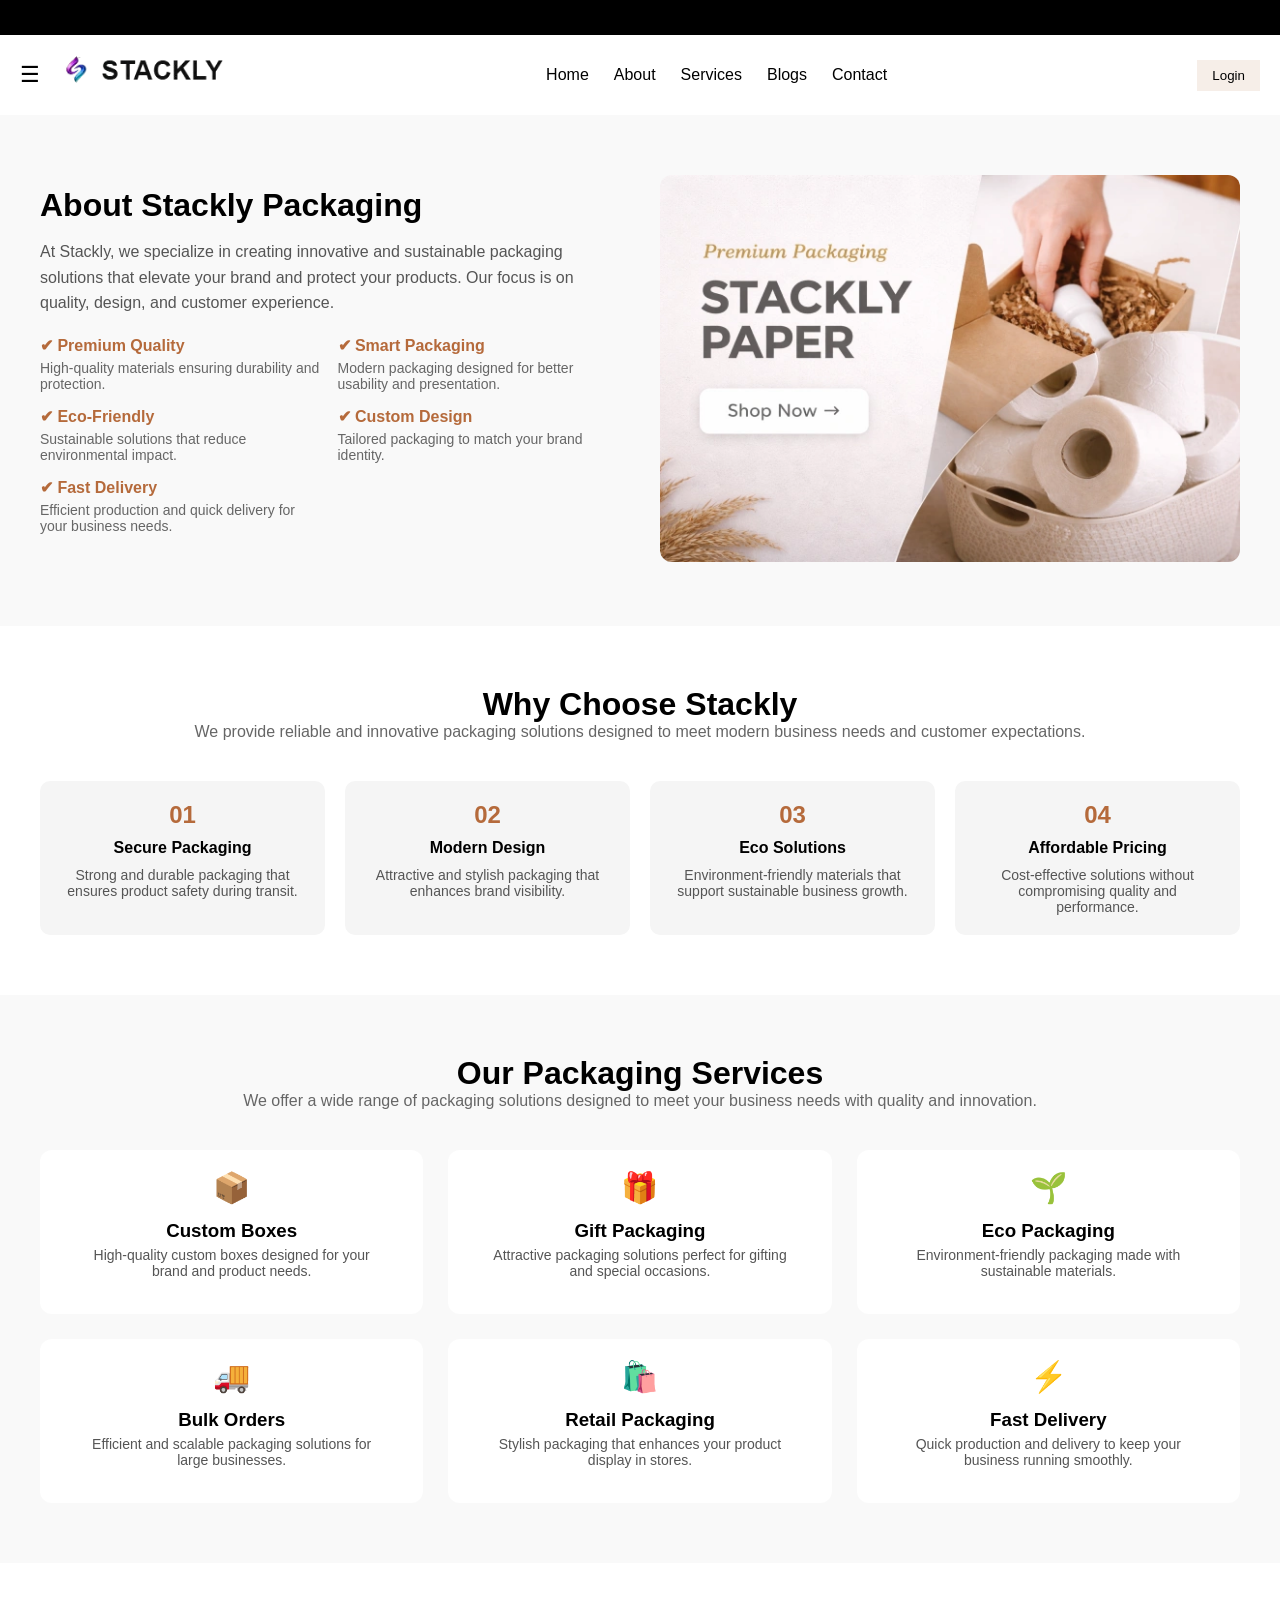
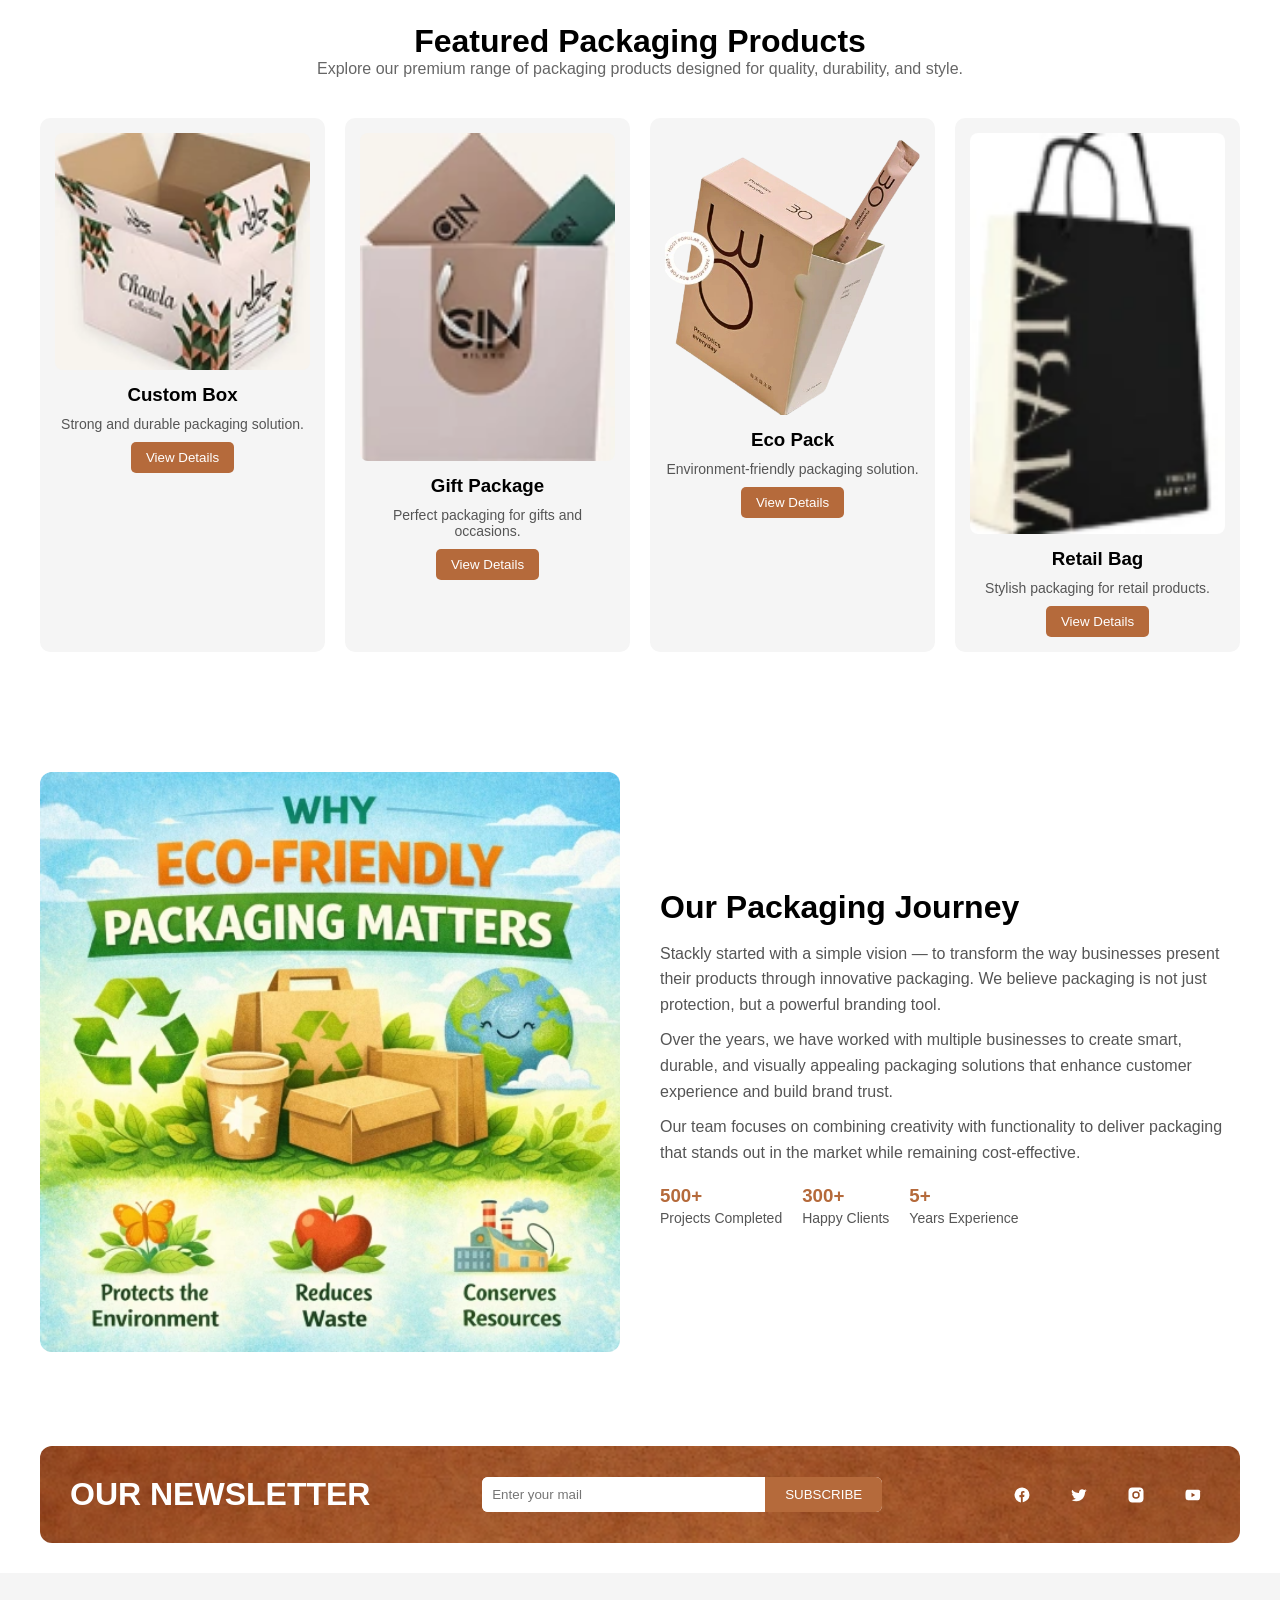
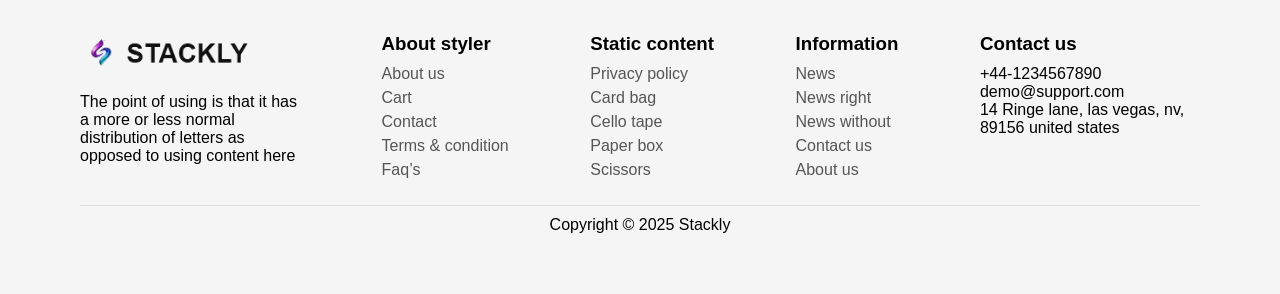
==== commit 2544b4a2: "logo updetd" ====
--- a/about.html
+++ b/about.html
@@ -21,7 +21,7 @@
   <div class="left">
     <div class="hamburger" id="hamburger">☰</div>
   <a href="index.html" class="logo">
-  <img src="images/logo2.webp" alt="Stackly Logo">
+  <img src="IMAGES/logo2.webp" alt="Stackly Logo">
 </a>
   </div>
 
@@ -36,7 +36,9 @@
 
   <!-- RIGHT -->
   <div class="right">
-    <button class="login-btn">Login</button>
+  <button class="login-btn" onclick="window.location.href='login.html'">
+  Login
+</button>
   </div>
 
 </header>
@@ -324,7 +326,9 @@
         </div>
         <h3>Custom Box</h3>
         <p>Strong and durable packaging solution.</p>
-        <button>View Details</button>
+      <button onclick="window.location.href='404.html'">
+  View Details
+</button>
       </div>
 
       <!-- PRODUCT 2 -->
@@ -334,7 +338,9 @@
         </div>
         <h3>Gift Package</h3>
         <p>Perfect packaging for gifts and occasions.</p>
-        <button>View Details</button>
+     <button onclick="window.location.href='404.html'">
+  View Details
+</button>
       </div>
 
       <!-- PRODUCT 3 -->
@@ -344,7 +350,9 @@
         </div>
         <h3>Eco Pack</h3>
         <p>Environment-friendly packaging solution.</p>
-        <button>View Details</button>
+        <button onclick="window.location.href='404.html'">
+  View Details
+</button>
       </div>
 
       <!-- PRODUCT 4 -->
@@ -354,7 +362,9 @@
         </div>
         <h3>Retail Bag</h3>
         <p>Stylish packaging for retail products.</p>
-        <button>View Details</button>
+     <button onclick="window.location.href='404.html'">
+  View Details
+</button>
       </div>
 
     </div>
@@ -436,40 +446,69 @@
 </section>
 
 
+
+
+
+
 <section class="newsletter">
   <div class="newsletter-container">
 
     <h2>OUR NEWSLETTER</h2>
 
+
     <div class="subscribe-box">
-      <input type="email" placeholder="Enter your mail">
-      <button>SUBSCRIBE</button>
-    </div>
+  <input type="email" id="email" placeholder="Enter your mail">
+  <button onclick="validateEmail()">SUBSCRIBE</button>
+  
+  <!-- Error Message -->
+  <p id="errorMsg" style="color:red; font-size:14px; margin-top:5px;"></p>
+</div>
+
+<script>
+  function validateEmail() {
+    let email = document.getElementById("email").value;
+    let errorMsg = document.getElementById("errorMsg");
+
+    // Email pattern
+    let pattern = /^[^ ]+@[^ ]+\.[a-z]{2,3}$/;
+
+    if (email === "") {
+      errorMsg.innerText = "Please fill your email";
+    } 
+    else if (!pattern.test(email)) {
+      errorMsg.innerText = "Please enter a valid email";
+    } 
+    else {
+      errorMsg.innerText = ""; // clear message
+      window.location.href = "404.html";
+    }
+  }
+</script>
 <div class="social-icons">
 
   <!-- Facebook -->
-  <a href="#">
+  <a href="404.html">
     <svg viewBox="0 0 24 24">
       <path d="M22 12a10 10 0 1 0-11.5 9.9v-7h-2v-2.9h2V9.8c0-2 1.2-3.1 3-3.1.9 0 1.8.2 1.8.2v2h-1c-1 0-1.3.6-1.3 1.2v1.5h2.3l-.4 2.9h-1.9v7A10 10 0 0 0 22 12z"/>
     </svg>
   </a>
 
   <!-- Twitter -->
-  <a href="#">
+  <a href="404.html">
     <svg viewBox="0 0 24 24">
       <path d="M22 5.8c-.7.3-1.5.6-2.3.7.8-.5 1.4-1.3 1.7-2.2-.8.5-1.7.9-2.6 1.1A4.1 4.1 0 0 0 12 8.3c0 .3 0 .6.1.9A11.6 11.6 0 0 1 3 4.9a4.1 4.1 0 0 0 1.3 5.5c-.6 0-1.2-.2-1.7-.5v.1c0 2 1.4 3.7 3.3 4-.3.1-.7.1-1 .1-.3 0-.5 0-.8-.1.5 1.6 2.1 2.7 3.9 2.8A8.3 8.3 0 0 1 2 18.6a11.7 11.7 0 0 0 6.3 1.8c7.6 0 11.7-6.3 11.7-11.7v-.5c.8-.6 1.5-1.3 2-2.1z"/>
     </svg>
   </a>
 
   <!-- Instagram -->
-  <a href="#">
+  <a href="404.html">
     <svg viewBox="0 0 24 24">
       <path d="M7 2C4.2 2 2 4.2 2 7v10c0 2.8 2.2 5 5 5h10c2.8 0 5-2.2 5-5V7c0-2.8-2.2-5-5-5H7zm5 5a5 5 0 1 1 0 10 5 5 0 0 1 0-10zm6.5-.9a1.2 1.2 0 1 1-2.4 0 1.2 1.2 0 0 1 2.4 0zM12 9a3 3 0 1 0 0 6 3 3 0 0 0 0-6z"/>
     </svg>
   </a>
 
   <!-- YouTube -->
-  <a href="#">
+  <a href="404.html">
     <svg viewBox="0 0 24 24">
       <path d="M21.8 8s-.2-1.4-.8-2c-.7-.8-1.5-.8-1.9-.9C16.5 5 12 5 12 5h0s-4.5 0-7.1.1c-.4 0-1.2 0-1.9.9-.6.6-.8 2-.8 2S2 9.6 2 11.3v1.4c0 1.7.2 3.3.2 3.3s.2 1.4.8 2c.7.8 1.7.8 2.1.9 1.5.1 6.4.1 6.4.1s4.5 0 7.1-.1c.4 0 1.2 0 1.9-.9.6-.6.8-2 .8-2s.2-1.6.2-3.3v-1.4c0-1.7-.2-3.3-.2-3.3zM10 15V9l5 3-5 3z"/>
     </svg>
@@ -478,6 +517,7 @@
 </div>
   </div>
 </section>
+
 
 
 <footer class="footer">
